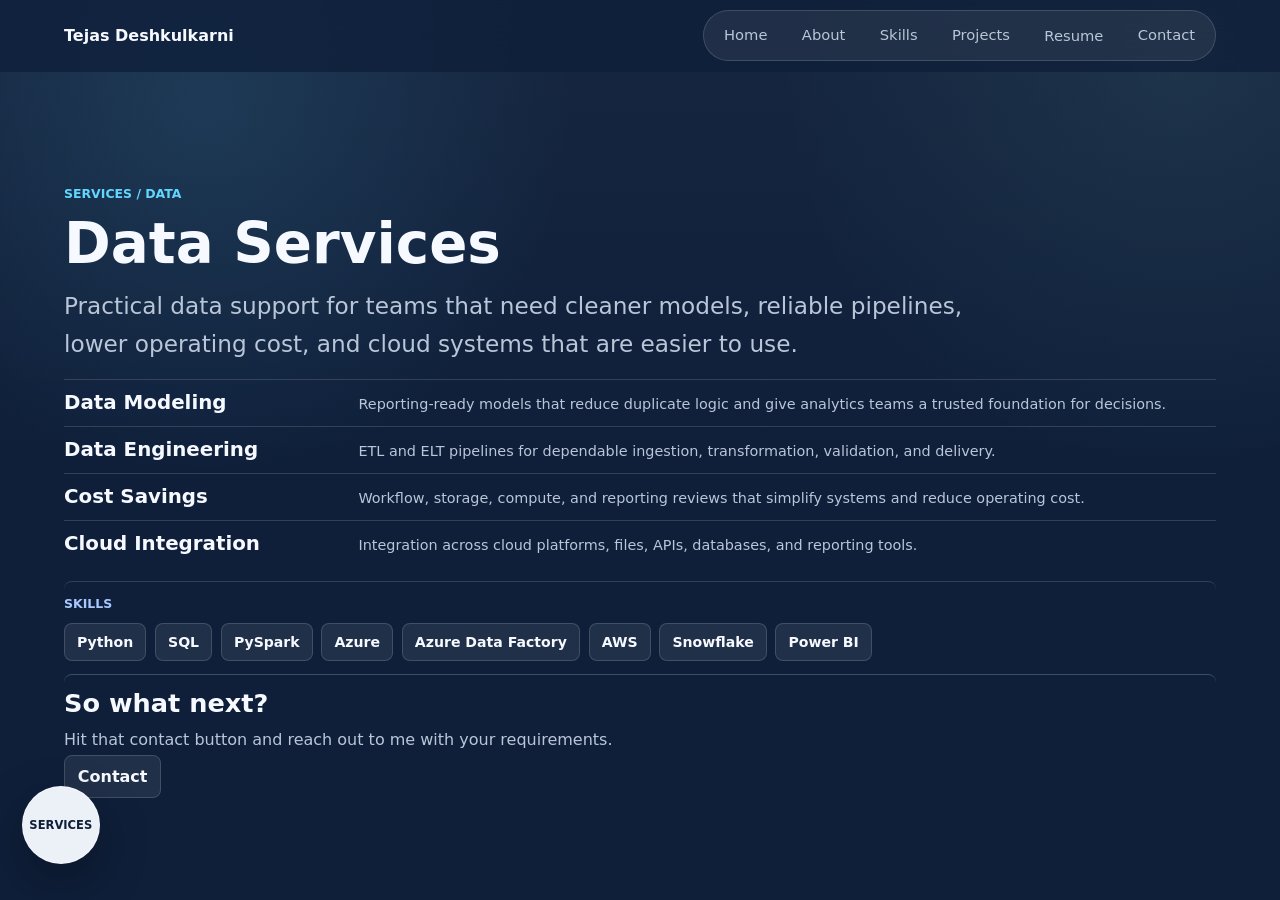
==== data-services.html @ 1413d36a "Initial portfolio website" ====
<!doctype html>
<html lang="en">
  <head>
    <meta charset="UTF-8" />
    <meta name="viewport" content="width=device-width, initial-scale=1.0" />
    <meta
      name="description"
      content="Data services by Tejas Deshkulkarni, including data modeling, data engineering, cost savings, and cloud integration."
    />
    <meta name="theme-color" content="#0f1f3a" />
    <title>Data Services | Tejas Deshkulkarni</title>
    <link rel="icon" href="assets/favicon.svg" type="image/svg+xml" />
    <link rel="stylesheet" href="styles.css?v=20260722-servicelist1" />
  </head>
  <body>
    <div class="scroll-progress" aria-hidden="true"></div>
    <div class="cursor-light" aria-hidden="true"></div>

    <header class="site-header" data-elevated="false">
      <a class="brand-mark" href="index.html#home" aria-label="Tejas Deshkulkarni home">Tejas Deshkulkarni</a>

      <nav class="desktop-nav" aria-label="Primary navigation">
        <a href="index.html#home">Home</a>
        <a href="index.html#about">About</a>
        <a href="index.html#skills">Skills</a>
        <a href="index.html#projects">Projects</a>
        <div class="nav-menu">
          <button class="resume-toggle" type="button" aria-expanded="false" aria-controls="resume-menu">Resume</button>
          <div class="resume-menu" id="resume-menu" hidden>
            <a href="documents/Resume_Tejas_Shripad_Deshkulkarni.pdf" target="_blank" rel="noopener noreferrer">View resume</a>
            <a href="documents/Resume_Tejas_Shripad_Deshkulkarni.pdf" download>Download PDF</a>
          </div>
        </div>
        <a href="index.html#contact">Contact</a>
      </nav>

      <button class="icon-button menu-toggle" type="button" aria-label="Open menu" aria-expanded="false">
        <span></span>
        <span></span>
      </button>
    </header>

    <nav class="mobile-nav" aria-label="Mobile navigation" hidden>
      <a href="index.html#home">Home</a>
      <a href="index.html#about">About</a>
      <a href="index.html#skills">Skills</a>
      <a href="index.html#projects">Projects</a>
      <div class="mobile-resume-group">
        <span>Resume</span>
        <a href="documents/Resume_Tejas_Shripad_Deshkulkarni.pdf" target="_blank" rel="noopener noreferrer">View resume</a>
        <a href="documents/Resume_Tejas_Shripad_Deshkulkarni.pdf" download>Download PDF</a>
      </div>
      <a href="index.html#contact">Contact</a>
    </nav>

    <aside class="floating-services" aria-label="Services">
      <button
        class="services-fab"
        type="button"
        aria-expanded="false"
        aria-controls="services-popover"
      >
        Services
      </button>
      <div class="services-popover" id="services-popover" hidden>
        <span>Services</span>
        <ul>
          <li><a class="service-tab" href="data-services.html">Data</a></li>
          <li><a class="service-tab" href="website-development.html">Website Development</a></li>
        </ul>
      </div>
    </aside>

    <main class="service-page">
      <section class="service-hero service-landing section" id="service-overview">
        <p class="eyebrow reveal">Services / Data</p>
        <h1 class="reveal">Data Services</h1>
        <p class="service-lede reveal">
          Practical data support for teams that need cleaner models, reliable pipelines, lower
          operating cost, and cloud systems that are easier to use.
        </p>

        <div class="service-card-grid service-card-grid-compact" aria-label="Data service offerings">
          <article class="service-detail-card reveal">
            <h2>Data Modeling</h2>
            <p>
              Reporting-ready models that reduce duplicate logic and give analytics teams a trusted
              foundation for decisions.
            </p>
          </article>

          <article class="service-detail-card reveal">
            <h2>Data Engineering</h2>
            <p>
              ETL and ELT pipelines for dependable ingestion, transformation, validation, and
              delivery.
            </p>
          </article>

          <article class="service-detail-card reveal">
            <h2>Cost Savings</h2>
            <p>
              Workflow, storage, compute, and reporting reviews that simplify systems and reduce
              operating cost.
            </p>
          </article>

          <article class="service-detail-card reveal">
            <h2>Cloud Integration</h2>
            <p>
              Integration across cloud platforms, files, APIs, databases, and reporting tools.
            </p>
          </article>
        </div>

        <article class="service-tools reveal">
          <span>Skills</span>
          <div class="service-tool-grid" aria-label="Data tools">
            <span>Python</span>
            <span>SQL</span>
            <span>PySpark</span>
            <span>Azure</span>
            <span>Azure Data Factory</span>
            <span>AWS</span>
            <span>Snowflake</span>
            <span>Power BI</span>
          </div>
        </article>

        <article class="service-next reveal">
          <h2>So what next?</h2>
          <p>Hit that contact button and reach out to me with your requirements.</p>
          <a class="project-link" href="index.html#contact">Contact</a>
        </article>
      </section>
    </main>

    <script src="script.js?v=20260722-servicelist1"></script>
  </body>
</html>
---- styles.css ----
:root {
  --bg: #0f1f3a;
  --bg-strong: #142747;
  --ink: #f6f9ff;
  --muted: #b9c6d8;
  --line: rgba(246, 249, 255, 0.15);
  --panel: rgba(18, 39, 70, 0.78);
  --surface: rgba(246, 249, 255, 0.08);
  --surface-strong: rgba(246, 249, 255, 0.14);
  --accent: #62d6ff;
  --accent-2: #7ee6c5;
  --accent-3: #a9c7ff;
  --on-accent: #061727;
  --accent-soft: rgba(98, 214, 255, 0.18);
  --shadow: 0 24px 80px rgba(0, 0, 0, 0.34);
  --radius: 8px;
  --header-height: 72px;
  --panel-height: calc(var(--app-height, 100vh) - var(--header-height));
  color-scheme: dark;
}

* {
  box-sizing: border-box;
}

html {
  scroll-behavior: smooth;
  scroll-padding-top: var(--header-height);
}

body {
  min-width: 320px;
  margin: 0;
  font-family: Inter, ui-sans-serif, system-ui, -apple-system, BlinkMacSystemFont, "Segoe UI", sans-serif;
  color: var(--ink);
  background:
    radial-gradient(circle at 16% 12%, rgba(98, 214, 255, 0.12), transparent 23rem),
    radial-gradient(circle at 92% 8%, rgba(126, 230, 197, 0.08), transparent 25rem),
    linear-gradient(180deg, rgba(246, 249, 255, 0.03), transparent 30rem),
    var(--bg);
  letter-spacing: 0;
}

.scroll-progress {
  position: fixed;
  top: 0;
  left: 0;
  z-index: 60;
  width: 0%;
  height: 3px;
  background: var(--accent);
  box-shadow: 0 0 24px var(--accent-soft);
  pointer-events: none;
}

body.menu-open {
  overflow: hidden;
}

a {
  color: inherit;
  text-decoration: none;
}

button,
input {
  font: inherit;
}

button {
  cursor: pointer;
}

a:focus-visible,
button:focus-visible,
input:focus-visible {
  outline: 3px solid rgba(98, 214, 255, 0.48);
  outline-offset: 4px;
}

img {
  max-width: 100%;
  display: block;
}

[hidden] {
  display: none !important;
}

::selection {
  color: #fff;
  background: var(--accent);
}

.cursor-light {
  position: fixed;
  inset: auto;
  width: 38rem;
  height: 38rem;
  border-radius: 999px;
  pointer-events: none;
  transform: translate(-50%, -50%);
  background: radial-gradient(circle, rgba(98, 214, 255, 0.15), rgba(98, 214, 255, 0) 64%);
  opacity: 0;
  z-index: 0;
  transition: opacity 180ms ease;
}

.site-header {
  position: sticky;
  top: 0;
  z-index: 20;
  min-height: var(--header-height);
  display: flex;
  align-items: center;
  justify-content: space-between;
  padding: 0 5vw;
  background: rgba(15, 31, 58, 0.78);
  border-bottom: 1px solid transparent;
  backdrop-filter: blur(20px);
  transition: border-color 180ms ease, box-shadow 180ms ease;
}

.site-header[data-elevated="true"] {
  border-color: var(--line);
  box-shadow: 0 12px 36px rgba(0, 0, 0, 0.22);
}

.brand-mark,
.desktop-nav,
.signal-row,
.tag-row,
.site-footer {
  display: flex;
  align-items: center;
}

.brand-mark {
  min-height: 2.65rem;
  font-weight: 700;
  letter-spacing: 0;
}

.desktop-nav {
  position: relative;
  gap: 0.35rem;
  padding: 0.35rem;
  border: 1px solid var(--line);
  border-radius: 999px;
  background: rgba(244, 246, 238, 0.07);
}

.desktop-nav a,
.resume-toggle {
  min-height: 2.35rem;
  padding: 0.58rem 0.9rem;
  border: 0;
  border-radius: 999px;
  color: var(--muted);
  background: transparent;
  font-size: 0.92rem;
  transition: color 160ms ease, background 160ms ease;
}

.desktop-nav a:hover,
.desktop-nav a:focus-visible,
.desktop-nav a.is-active,
.resume-toggle:hover,
.resume-toggle:focus-visible,
.resume-toggle[aria-expanded="true"] {
  color: var(--ink);
  background: var(--surface-strong);
}

.nav-menu {
  position: relative;
}

.resume-menu {
  position: absolute;
  right: 0;
  top: calc(100% + 0.6rem);
  z-index: 50;
  min-width: 12rem;
  display: grid;
  gap: 0.25rem;
  padding: 0.45rem;
  border: 1px solid var(--line);
  border-radius: var(--radius);
  background: rgba(20, 43, 78, 0.98);
  box-shadow: var(--shadow);
}

.resume-menu a {
  min-height: 2.5rem;
  padding: 0.7rem 0.8rem;
  border-radius: var(--radius);
}

.icon-button {
  width: 2.65rem;
  height: 2.65rem;
  display: inline-grid;
  place-items: center;
  border: 1px solid var(--line);
  border-radius: 50%;
  color: var(--ink);
  background: var(--surface);
}

.menu-toggle {
  display: none;
  gap: 0.2rem;
}

.menu-toggle span {
  width: 1rem;
  height: 2px;
  display: block;
  background: currentColor;
  transition: transform 160ms ease;
}

.menu-toggle[aria-expanded="true"] span:first-child {
  transform: translateY(2px) rotate(45deg);
}

.menu-toggle[aria-expanded="true"] span:last-child {
  transform: translateY(-2px) rotate(-45deg);
}

.mobile-nav {
  position: fixed;
  inset: var(--header-height) 1rem auto;
  z-index: 30;
  display: grid;
  gap: 0.35rem;
  padding: 0.7rem;
  border: 1px solid var(--line);
  border-radius: var(--radius);
  background: rgba(20, 43, 78, 0.96);
  box-shadow: var(--shadow);
  backdrop-filter: blur(18px);
}

.mobile-nav a {
  padding: 0.95rem 1rem;
  border-radius: var(--radius);
  color: var(--muted);
}

.mobile-resume-group {
  display: grid;
  gap: 0.25rem;
  padding: 0.5rem;
  border: 1px solid var(--line);
  border-radius: var(--radius);
  background: var(--surface);
}

.mobile-resume-group span {
  padding: 0.45rem 0.5rem;
  color: var(--ink);
  font-weight: 800;
}

.mobile-resume-group a {
  padding: 0.75rem 0.5rem;
}

.mobile-nav a:hover {
  background: var(--surface-strong);
  color: var(--ink);
}

.floating-services {
  position: fixed;
  left: clamp(0.85rem, 2vw, 1.35rem);
  bottom: clamp(1.4rem, 4vh, 2.4rem);
  z-index: 40;
}

.services-fab {
  width: 4.9rem;
  height: 4.9rem;
  display: grid;
  place-items: center;
  border: 1px solid rgba(246, 249, 255, 0.9);
  border-radius: 50%;
  color: var(--bg);
  background: rgba(246, 249, 255, 0.96);
  box-shadow: 0 18px 50px rgba(0, 0, 0, 0.32), 0 0 0 0 rgba(246, 249, 255, 0.22);
  font-size: 0.72rem;
  font-weight: 900;
  text-transform: uppercase;
  backdrop-filter: blur(18px);
  animation: servicePulse 2.8s ease-out infinite;
  transition: transform 160ms ease, border-color 160ms ease, background 160ms ease;
}

.services-fab:hover,
.services-fab[aria-expanded="true"] {
  transform: translateX(4px);
  border-color: #fff;
  background: #fff;
}

.services-popover {
  position: absolute;
  left: calc(100% + 0.8rem);
  bottom: 0;
  min-width: 15rem;
  padding: 1rem;
  border: 1px solid var(--line);
  border-radius: var(--radius);
  background: rgba(20, 43, 78, 0.98);
  box-shadow: var(--shadow);
  backdrop-filter: blur(18px);
}

.services-popover span {
  display: block;
  margin-bottom: 0.75rem;
  color: var(--accent-2);
  font-size: 0.78rem;
  font-weight: 900;
  text-transform: uppercase;
}

.services-popover ul {
  display: grid;
  gap: 0.55rem;
  margin: 0;
  padding: 0;
  list-style: none;
}

.service-tab {
  display: block;
  padding: 0.7rem 0.8rem;
  border: 1px solid var(--line);
  border-radius: var(--radius);
  color: var(--ink);
  background: var(--surface);
  font-weight: 800;
  transition: background 160ms ease, transform 160ms ease;
}

.service-tab:hover,
.service-tab:focus-visible {
  background: var(--surface-strong);
  transform: translateX(3px);
}

main {
  position: relative;
  z-index: 1;
}

.hero-section {
  min-height: var(--panel-height);
  display: grid;
  grid-template-columns: minmax(0, 1fr) minmax(18rem, 24rem);
  gap: clamp(2rem, 5vw, 3.75rem);
  align-items: center;
  width: min(1180px, 90vw);
  margin: 0 auto;
  padding: clamp(1.75rem, 4vh, 3rem) 0 clamp(2rem, 5vh, 4rem);
}

.eyebrow {
  margin: 0 0 1rem;
  color: var(--accent);
  font-size: 0.78rem;
  font-weight: 800;
  letter-spacing: 0;
  text-transform: uppercase;
}

h1,
h2,
h3,
p {
  margin-top: 0;
}

h1 {
  max-width: 100%;
  margin-bottom: 1.35rem;
  font-size: clamp(2.35rem, 3.2vw, 2.85rem);
  line-height: 1.04;
  letter-spacing: 0;
  white-space: nowrap;
}

h2 {
  max-width: min(100%, 42rem);
  margin-bottom: 0;
  font-size: clamp(2rem, 3.8vw, 3.4rem);
  line-height: 1.05;
  letter-spacing: 0;
}

h3 {
  margin-bottom: 0.65rem;
  font-size: clamp(1.2rem, 2vw, 1.55rem);
  letter-spacing: 0;
}

.hero-lede {
  max-width: 43rem;
  min-height: 4.4em;
  margin-bottom: 1.8rem;
  color: var(--muted);
  font-size: clamp(1.08rem, 2vw, 1.35rem);
  line-height: 1.6;
}

.hero-lede.is-typing::after {
  content: "";
  display: inline-block;
  width: 0.1em;
  height: 1em;
  margin-left: 0.14em;
  background: var(--accent);
  vertical-align: -0.12em;
  animation: caretBlink 900ms steps(1) infinite;
}

.signal-row {
  flex-wrap: wrap;
  gap: 0.6rem;
  color: var(--muted);
  font-size: 0.92rem;
}

.signal-row span {
  padding: 0.5rem 0.75rem;
  border: 1px solid var(--line);
  border-radius: 999px;
  background: var(--surface);
}

.hero-visual {
  position: relative;
  display: grid;
  justify-items: center;
}

.hero-portrait {
  width: clamp(19rem, 25vw, 23.5rem);
  height: clamp(19rem, 25vw, 23.5rem);
  aspect-ratio: 1 / 1;
  border-radius: 50%;
  object-fit: cover;
  object-position: center center;
  filter: saturate(1.04) contrast(1.03);
}

.section {
  width: min(1180px, 90vw);
  margin: 0 auto;
}

.section {
  padding: clamp(3rem, 6vw, 5rem) 0;
  border-top: 1px solid var(--line);
}

.about-section,
.skills-section,
.projects-section,
.contact-section {
  min-height: var(--panel-height);
  display: flex;
  flex-direction: column;
  justify-content: center;
  padding-top: clamp(1.25rem, 2.5vh, 2rem);
  padding-bottom: clamp(1.25rem, 2.5vh, 2rem);
}

.projects-section .section-heading {
  margin-bottom: clamp(1rem, 2.5vw, 1.6rem);
}

.section-heading {
  margin-bottom: clamp(1.25rem, 2.5vw, 2rem);
}

.section-heading h2 {
  white-space: nowrap;
}

.section-heading p {
  max-width: 42rem;
  margin: 0.85rem 0 0;
  color: var(--muted);
  line-height: 1.65;
}

.about-grid {
  display: grid;
  grid-template-columns: 1fr;
  gap: 1rem;
  align-items: stretch;
}

.contact-card {
  border: 1px solid var(--line);
  border-radius: var(--radius);
  background: var(--panel);
  box-shadow: 0 18px 60px rgba(0, 0, 0, 0.18);
  backdrop-filter: blur(18px);
}

.text-panel {
  height: 100%;
  display: flex;
  flex-direction: column;
  justify-content: center;
  padding: 0;
}

.text-panel p {
  max-width: 76rem;
  margin-bottom: 1.35rem;
  color: var(--muted);
  text-align: left;
  line-height: 1.8;
}

.text-panel p:last-child {
  margin-bottom: 0;
}

.education-feature {
  padding: clamp(1.25rem, 3vw, 2rem) 0 0;
  border-top: 1px solid var(--line);
}

.education-feature h3 {
  max-width: 100%;
  margin-bottom: 1.4rem;
  font-size: clamp(2rem, 4vw, 3.4rem);
  line-height: 1.05;
}

.education-entry {
  display: grid;
  gap: 0.65rem;
  padding-bottom: 0.2rem;
}

.utd-logo {
  width: min(100%, 26rem);
  height: auto;
  margin-bottom: 0.6rem;
}

.education-entry h4 {
  margin: 0;
  color: var(--ink);
  font-size: clamp(1.45rem, 2.8vw, 2.4rem);
  line-height: 1.08;
}

.education-entry p,
.education-entry span {
  margin: 0;
  color: var(--muted);
  font-size: clamp(1rem, 1.8vw, 1.25rem);
  font-weight: 800;
  line-height: 1.45;
}

.skill-groups {
  display: grid;
  grid-template-columns: repeat(2, minmax(0, 1fr));
  gap: 1rem;
}

.skill-group {
  position: relative;
  padding: 1.05rem;
  border: 1px solid var(--line);
  border-radius: var(--radius);
  background: var(--panel);
  box-shadow: 0 18px 60px rgba(0, 0, 0, 0.18);
  backdrop-filter: blur(18px);
}

.skill-group h3 {
  margin-bottom: 1rem;
  color: var(--accent-3);
  font-size: 1rem;
}

.skill-grid {
  display: flex;
  flex-wrap: wrap;
  gap: 0.72rem;
}

.skill-pill {
  min-height: 2.8rem;
  display: inline-flex;
  align-items: center;
  padding: 0.7rem 0.85rem;
  border: 1px solid var(--line);
  border-radius: var(--radius);
  background: var(--surface);
  box-shadow: 0 14px 34px rgba(0, 0, 0, 0.16);
  transition: transform 160ms ease, opacity 160ms ease;
}

.skill-pill:hover {
  transform: translateY(-3px);
}

.project-grid {
  display: grid;
  grid-template-columns: repeat(2, minmax(0, 1fr));
  gap: 0.85rem;
}

.project-card {
  position: relative;
  overflow: hidden;
  display: grid;
  grid-template-rows: 1.1rem 4.35rem 5.2rem 3.55rem auto;
  min-height: 18.75rem;
  padding: 1rem;
  border: 1px solid var(--line);
  border-radius: var(--radius);
  background: var(--panel);
  box-shadow: 0 18px 60px rgba(0, 0, 0, 0.18);
  backdrop-filter: blur(18px);
  transition: transform 180ms ease, border-color 180ms ease, box-shadow 180ms ease;
}

.project-card::before {
  content: "";
  position: absolute;
  inset: 0 0 auto;
  height: 3px;
  background: linear-gradient(90deg, var(--accent), var(--accent-2));
  opacity: 0.72;
}

.project-card:hover {
  transform: translateY(-5px);
  border-color: rgba(98, 214, 255, 0.38);
  box-shadow: var(--shadow);
}

.project-kicker {
  color: var(--accent-2);
  font-size: 0.72rem;
  font-weight: 800;
  text-transform: uppercase;
}

.project-card h3 {
  max-width: 20ch;
  margin-bottom: 0;
  align-self: center;
  font-size: clamp(1.35rem, 2vw, 1.7rem);
  line-height: 1.08;
}

.project-card p {
  max-width: 37rem;
  margin-bottom: 0;
  color: var(--muted);
  line-height: 1.55;
}

.project-link {
  width: fit-content;
  padding: 0.68rem 0.8rem;
  border: 1px solid var(--line);
  border-radius: var(--radius);
  color: var(--ink);
  background: var(--surface);
  font-weight: 800;
  transition: background 160ms ease, transform 160ms ease;
}

.project-link:hover {
  background: var(--surface-strong);
  transform: translateY(-2px);
}

.tag-row {
  align-self: start;
  flex-wrap: wrap;
  gap: 0.38rem;
  margin-bottom: 0;
}

.tag-row span {
  padding: 0.38rem 0.52rem;
  border: 1px solid var(--line);
  border-radius: 999px;
  color: var(--muted);
  font-size: 0.72rem;
  background: var(--surface);
}

.contact-grid {
  display: grid;
  grid-template-columns: repeat(3, minmax(0, 1fr));
  gap: 1rem;
}

.contact-card span {
  color: var(--accent-3);
  font-size: 0.78rem;
  font-weight: 800;
  text-transform: uppercase;
}

.contact-card {
  min-height: 6.5rem;
  display: flex;
  flex-direction: column;
  justify-content: space-between;
  padding: 1.2rem;
  overflow-wrap: anywhere;
  transition: transform 160ms ease, box-shadow 160ms ease;
}

a.contact-card:hover {
  transform: translateY(-4px);
  box-shadow: var(--shadow);
}

.service-page {
  min-height: var(--panel-height);
}

.service-hero {
  min-height: var(--panel-height);
  display: flex;
  flex-direction: column;
  justify-content: center;
  padding-top: clamp(3.5rem, 8vw, 6rem);
  padding-bottom: clamp(2rem, 4vw, 3rem);
  border-top: 0;
}

.service-landing {
  display: grid;
  grid-template-columns: minmax(0, 1fr);
  gap: clamp(0.55rem, 1.2vw, 0.85rem);
  align-content: center;
  padding-top: clamp(1rem, 2.5vh, 1.6rem);
  padding-bottom: clamp(1rem, 2.5vh, 1.6rem);
}

.service-landing .eyebrow,
.service-landing h1,
.service-landing .service-lede,
.service-landing .service-card-grid {
  grid-column: 1 / -1;
}

.service-landing .eyebrow {
  margin-bottom: 0;
}

.service-landing h1 {
  margin-bottom: 0;
  font-size: clamp(2.15rem, 4.4vw, 3.55rem);
}

.service-landing .service-lede {
  max-width: 58rem;
  margin-bottom: 0.15rem;
}

.service-hero h1 {
  max-width: 13ch;
  white-space: normal;
}

.service-lede {
  max-width: 52rem;
  color: var(--muted);
  font-size: clamp(1.12rem, 2vw, 1.45rem);
  line-height: 1.65;
}

.service-card-grid {
  display: grid;
  grid-template-columns: minmax(0, 1fr);
  gap: 0;
  align-items: start;
}

.service-card-grid-single {
  grid-template-columns: minmax(0, 1fr);
}

.service-card-grid-compact {
  grid-template-columns: minmax(0, 1fr);
  gap: 0;
}

.service-detail-card {
  display: grid;
  grid-template-columns: minmax(12rem, 0.32fr) minmax(0, 1fr);
  gap: clamp(0.75rem, 1.6vw, 1.25rem);
  align-items: baseline;
  padding: 0.72rem 0;
  border-top: 1px solid var(--line);
}

.service-card-grid-compact .service-detail-card,
.service-landing .service-card-grid-single .service-detail-card {
  min-height: 0;
  grid-template-rows: none;
  padding: 0.72rem 0;
}

.service-landing .service-card-grid-single .service-detail-card {
  grid-template-columns: minmax(0, 1fr);
  gap: 0.55rem;
}

.service-detail-card span {
  display: block;
  color: var(--accent-2);
  font-size: 0.78rem;
  font-weight: 900;
  text-transform: uppercase;
}

.service-detail-card h2 {
  margin-bottom: 0;
  font-size: clamp(1.1rem, 1.55vw, 1.35rem);
  line-height: 1.1;
}

.service-card-grid-compact .service-detail-card h2,
.service-landing .service-card-grid-single .service-detail-card h2 {
  margin: 0;
  font-size: clamp(1.1rem, 1.55vw, 1.35rem);
}

.service-detail-card p {
  margin-bottom: 0;
  color: var(--muted);
  line-height: 1.45;
}

.service-card-grid-compact .service-detail-card p,
.service-landing .service-card-grid-single .service-detail-card p {
  font-size: 0.9rem;
  line-height: 1.45;
}

.service-tools {
  margin-top: 0;
  padding: 0.9rem 0 0;
  border-top: 1px solid var(--line);
  border-right: 0;
  border-bottom: 0;
  border-left: 0;
  border-radius: var(--radius);
  background: transparent;
}

.service-landing .service-tools,
.service-landing .service-next {
  height: 100%;
  margin-top: 0;
  padding: 0.9rem 0 0;
}

.service-tools > span {
  display: block;
  margin-bottom: 1rem;
  color: var(--accent-3);
  font-size: 0.78rem;
  font-weight: 900;
  text-transform: uppercase;
}

.service-landing .service-tools > span {
  margin-bottom: 0.75rem;
}

.service-tool-grid {
  display: flex;
  flex-wrap: wrap;
  gap: 0.55rem;
}

.service-tool-grid span {
  min-height: 2.35rem;
  display: inline-flex;
  align-items: center;
  padding: 0.55rem 0.75rem;
  border: 1px solid var(--line);
  border-radius: var(--radius);
  color: var(--ink);
  background: var(--surface);
  font-weight: 800;
  font-size: 0.88rem;
}

.service-next {
  margin-top: 0;
  padding: 0.9rem 0 0;
  border-top: 1px solid rgba(126, 230, 197, 0.28);
  border-right: 0;
  border-bottom: 0;
  border-left: 0;
  border-radius: var(--radius);
  background: transparent;
  box-shadow: none;
}

.service-next h2 {
  margin-bottom: 0.75rem;
  font-size: clamp(1.55rem, 2.5vw, 2.2rem);
}

.service-landing .service-next h2 {
  font-size: clamp(1.25rem, 2vw, 1.75rem);
}

.service-next p {
  max-width: 42rem;
  margin-bottom: 1.2rem;
  color: var(--muted);
  line-height: 1.7;
}

.service-landing .service-next p {
  margin-bottom: 0.9rem;
  line-height: 1.5;
}

.site-footer {
  justify-content: space-between;
  gap: 1rem;
  width: min(1180px, 90vw);
  margin: 0 auto;
  padding: 2rem 0 6rem;
  color: var(--muted);
  border-top: 1px solid var(--line);
}

.reveal {
  opacity: 0;
  transform: translateY(24px);
  transition: opacity 700ms ease, transform 700ms ease;
}

.reveal.is-visible {
  opacity: 1;
  transform: translateY(0);
}

@keyframes caretBlink {
  50% {
    opacity: 0;
  }
}

@keyframes servicePulse {
  0% {
    box-shadow: 0 18px 50px rgba(0, 0, 0, 0.32), 0 0 0 0 rgba(246, 249, 255, 0.22);
  }

  70% {
    box-shadow: 0 18px 50px rgba(0, 0, 0, 0.32), 0 0 0 18px rgba(246, 249, 255, 0);
  }

  100% {
    box-shadow: 0 18px 50px rgba(0, 0, 0, 0.32), 0 0 0 0 rgba(246, 249, 255, 0);
  }
}

@media (max-width: 920px) {
  .desktop-nav {
    display: none;
  }

  .menu-toggle {
    display: inline-grid;
  }

  .hero-section,
  .about-grid {
    grid-template-columns: 1fr;
  }

  .hero-section {
    min-height: var(--panel-height);
    padding-top: 1.5rem;
  }

  h1 {
    max-width: 14ch;
    white-space: normal;
  }

  .hero-visual {
    order: -1;
    justify-items: start;
  }

  .hero-portrait {
    width: min(76vw, 20rem);
    height: min(76vw, 20rem);
  }

  .skill-groups,
  .contact-grid {
    grid-template-columns: 1fr 1fr;
  }

  .project-grid {
    grid-template-columns: 1fr;
  }

  .service-landing {
    min-height: auto;
    grid-template-columns: 1fr;
    padding-top: 2rem;
    padding-bottom: 2.5rem;
  }

  .service-landing .service-tools,
  .service-landing .service-next {
    height: auto;
  }

  .service-card-grid,
  .service-card-grid-single {
    grid-template-columns: 1fr;
  }

  .service-detail-card {
    grid-template-columns: 1fr;
    gap: 0.25rem;
    grid-template-rows: auto;
    min-height: 0;
  }

  .service-detail-card span,
  .service-detail-card h2 {
    margin-bottom: 0.15rem;
  }

}

@media (max-width: 640px) {
  :root {
    --header-height: 64px;
  }

  .site-header {
    padding: 0 1rem;
  }

  .floating-services {
    left: 0.7rem;
    bottom: 1.2rem;
  }

  .services-fab {
    width: 4.35rem;
    height: 4.35rem;
    font-size: 0.66rem;
  }

  .services-popover {
    left: 0;
    top: auto;
    bottom: calc(100% + 0.8rem);
    width: min(16rem, calc(100vw - 1.4rem));
    min-width: 0;
    transform: none;
  }

  .hero-section,
  .section,
  .site-footer {
    width: min(100% - 2rem, 1180px);
  }

  .project-grid,
  .skill-groups,
  .contact-grid {
    grid-template-columns: 1fr;
  }

  .project-card {
    grid-template-rows: auto;
    min-height: 0;
  }

  .project-kicker,
  .project-card h3,
  .project-card p,
  .tag-row {
    margin-bottom: 1rem;
  }

  .text-panel p {
    text-align: left;
  }


  .site-footer {
    display: grid;
  }

}

@media (prefers-reduced-motion: reduce) {
  *,
  *::before,
  *::after {
    scroll-behavior: auto !important;
    animation-duration: 0.001ms !important;
    animation-iteration-count: 1 !important;
    transition-duration: 0.001ms !important;
  }

  .cursor-light {
    display: none;
  }

  .services-fab {
    animation: none;
  }
}
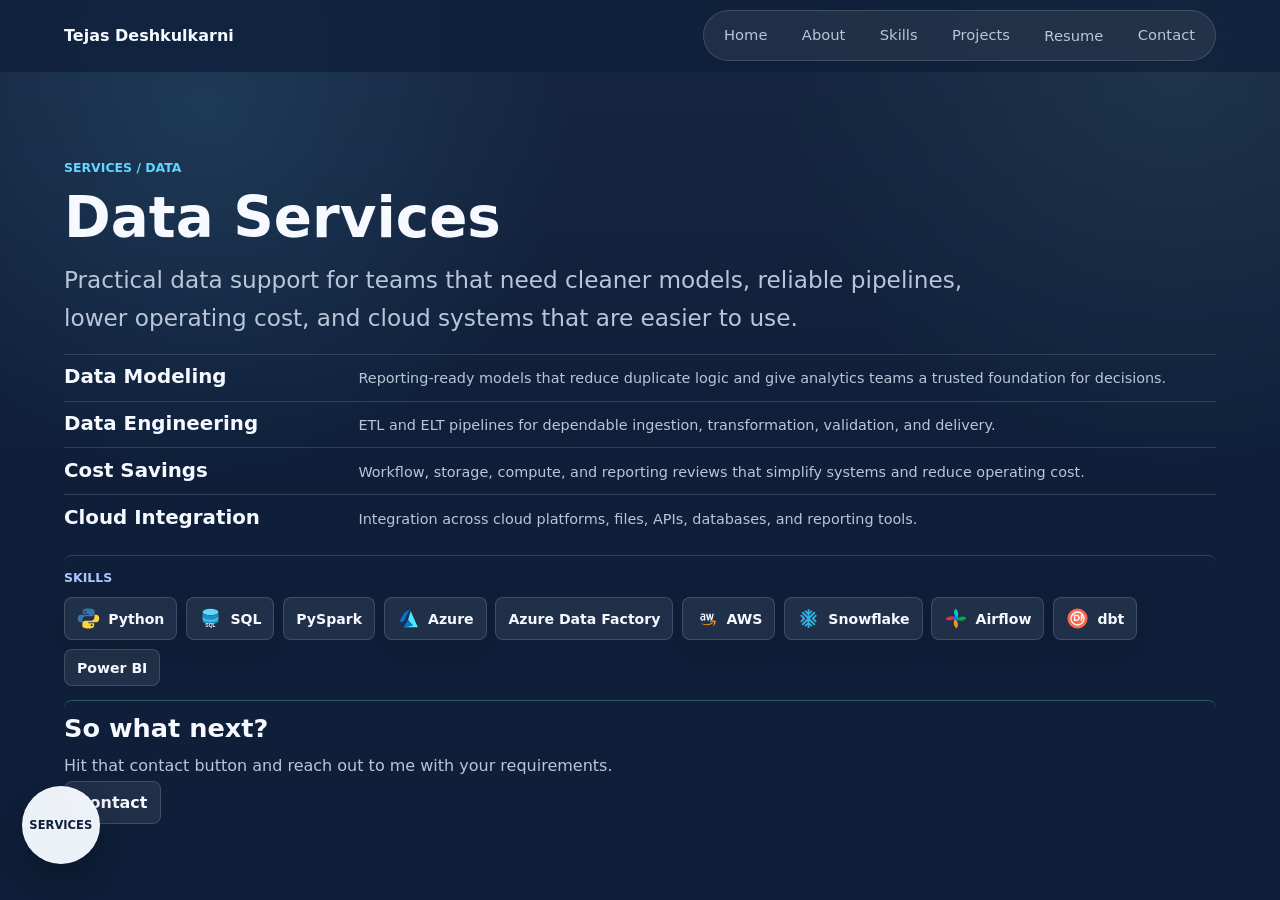
==== commit 4a6ecccd: "Add skill logos to portfolio" ====
--- a/data-services.html
+++ b/data-services.html
@@ -116,13 +116,36 @@
         <article class="service-tools reveal">
           <span>Skills</span>
           <div class="service-tool-grid" aria-label="Data tools">
-            <span>Python</span>
-            <span>SQL</span>
+            <span class="skill-pill">
+              <img class="skill-logo" src="assets/python-logo.svg" alt="" aria-hidden="true" />
+              <span>Python</span>
+            </span>
+            <span class="skill-pill">
+              <img class="skill-logo" src="assets/sql-logo.svg" alt="" aria-hidden="true" />
+              <span>SQL</span>
+            </span>
             <span>PySpark</span>
-            <span>Azure</span>
+            <span class="skill-pill">
+              <img class="skill-logo" src="assets/azure-logo.svg" alt="" aria-hidden="true" />
+              <span>Azure</span>
+            </span>
             <span>Azure Data Factory</span>
-            <span>AWS</span>
-            <span>Snowflake</span>
+            <span class="skill-pill">
+              <img class="skill-logo" src="assets/aws-logo.svg" alt="" aria-hidden="true" />
+              <span>AWS</span>
+            </span>
+            <span class="skill-pill">
+              <img class="skill-logo" src="assets/snowflake-logo.svg" alt="" aria-hidden="true" />
+              <span>Snowflake</span>
+            </span>
+            <span class="skill-pill">
+              <img class="skill-logo" src="assets/airflow-logo.svg" alt="" aria-hidden="true" />
+              <span>Airflow</span>
+            </span>
+            <span class="skill-pill">
+              <img class="skill-logo" src="assets/dbt-logo.svg" alt="" aria-hidden="true" />
+              <span>dbt</span>
+            </span>
             <span>Power BI</span>
           </div>
         </article>
--- a/styles.css
+++ b/styles.css
@@ -605,12 +605,21 @@
   min-height: 2.8rem;
   display: inline-flex;
   align-items: center;
+  gap: 0.55rem;
   padding: 0.7rem 0.85rem;
   border: 1px solid var(--line);
   border-radius: var(--radius);
   background: var(--surface);
   box-shadow: 0 14px 34px rgba(0, 0, 0, 0.16);
+  font-weight: 800;
   transition: transform 160ms ease, opacity 160ms ease;
+}
+
+.skill-logo {
+  width: 1.45rem;
+  height: 1.45rem;
+  flex: 0 0 1.45rem;
+  object-fit: contain;
 }
 
 .skill-pill:hover {
@@ -897,10 +906,11 @@
   gap: 0.55rem;
 }
 
-.service-tool-grid span {
+.service-tool-grid > span {
   min-height: 2.35rem;
   display: inline-flex;
   align-items: center;
+  gap: 0.5rem;
   padding: 0.55rem 0.75rem;
   border: 1px solid var(--line);
   border-radius: var(--radius);
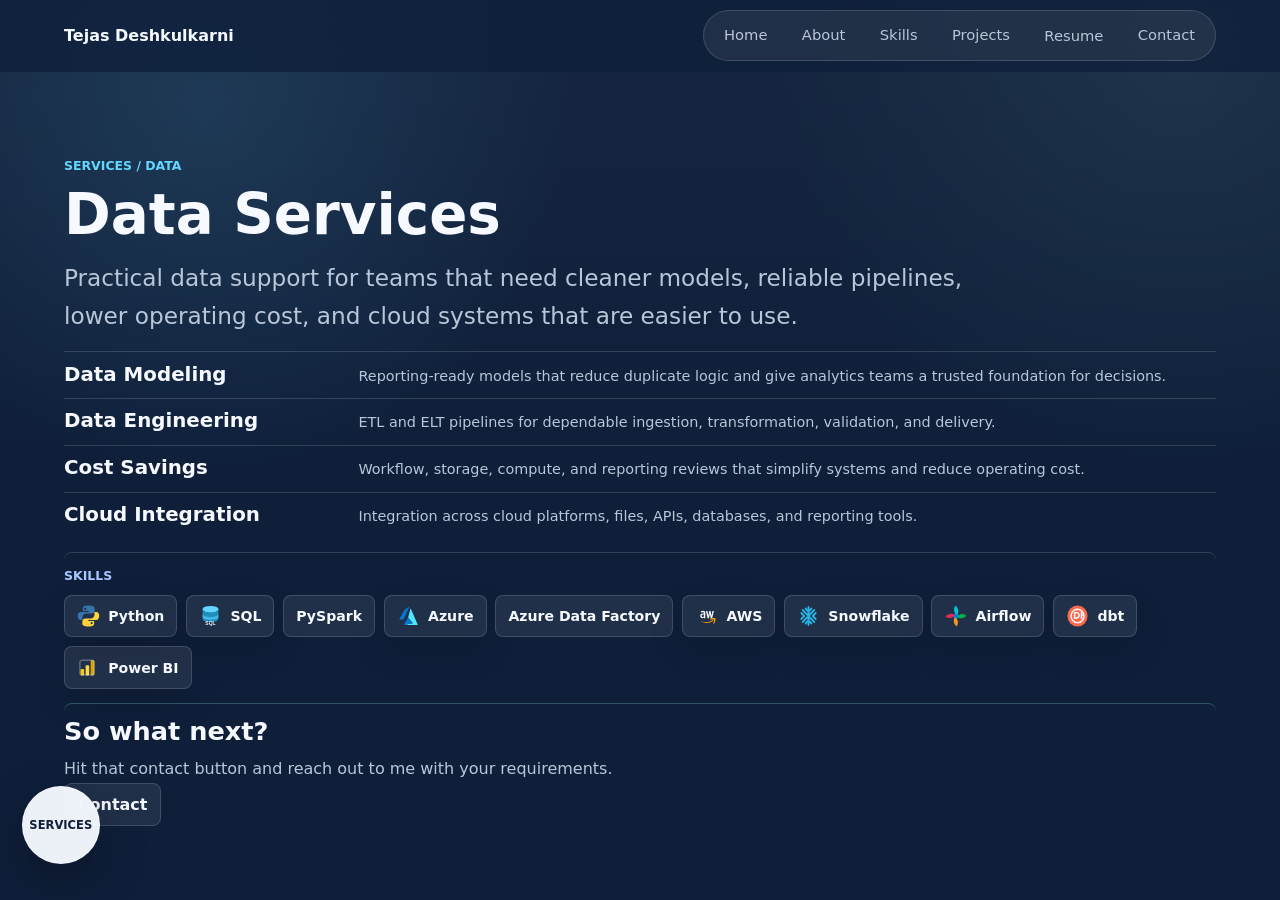
==== commit 316fe282: "Add analytics skill logos" ====
--- a/data-services.html
+++ b/data-services.html
@@ -146,7 +146,10 @@
               <img class="skill-logo" src="assets/dbt-logo.svg" alt="" aria-hidden="true" />
               <span>dbt</span>
             </span>
-            <span>Power BI</span>
+            <span class="skill-pill">
+              <img class="skill-logo" src="assets/power-bi-logo.svg" alt="" aria-hidden="true" />
+              <span>Power BI</span>
+            </span>
           </div>
         </article>
 
